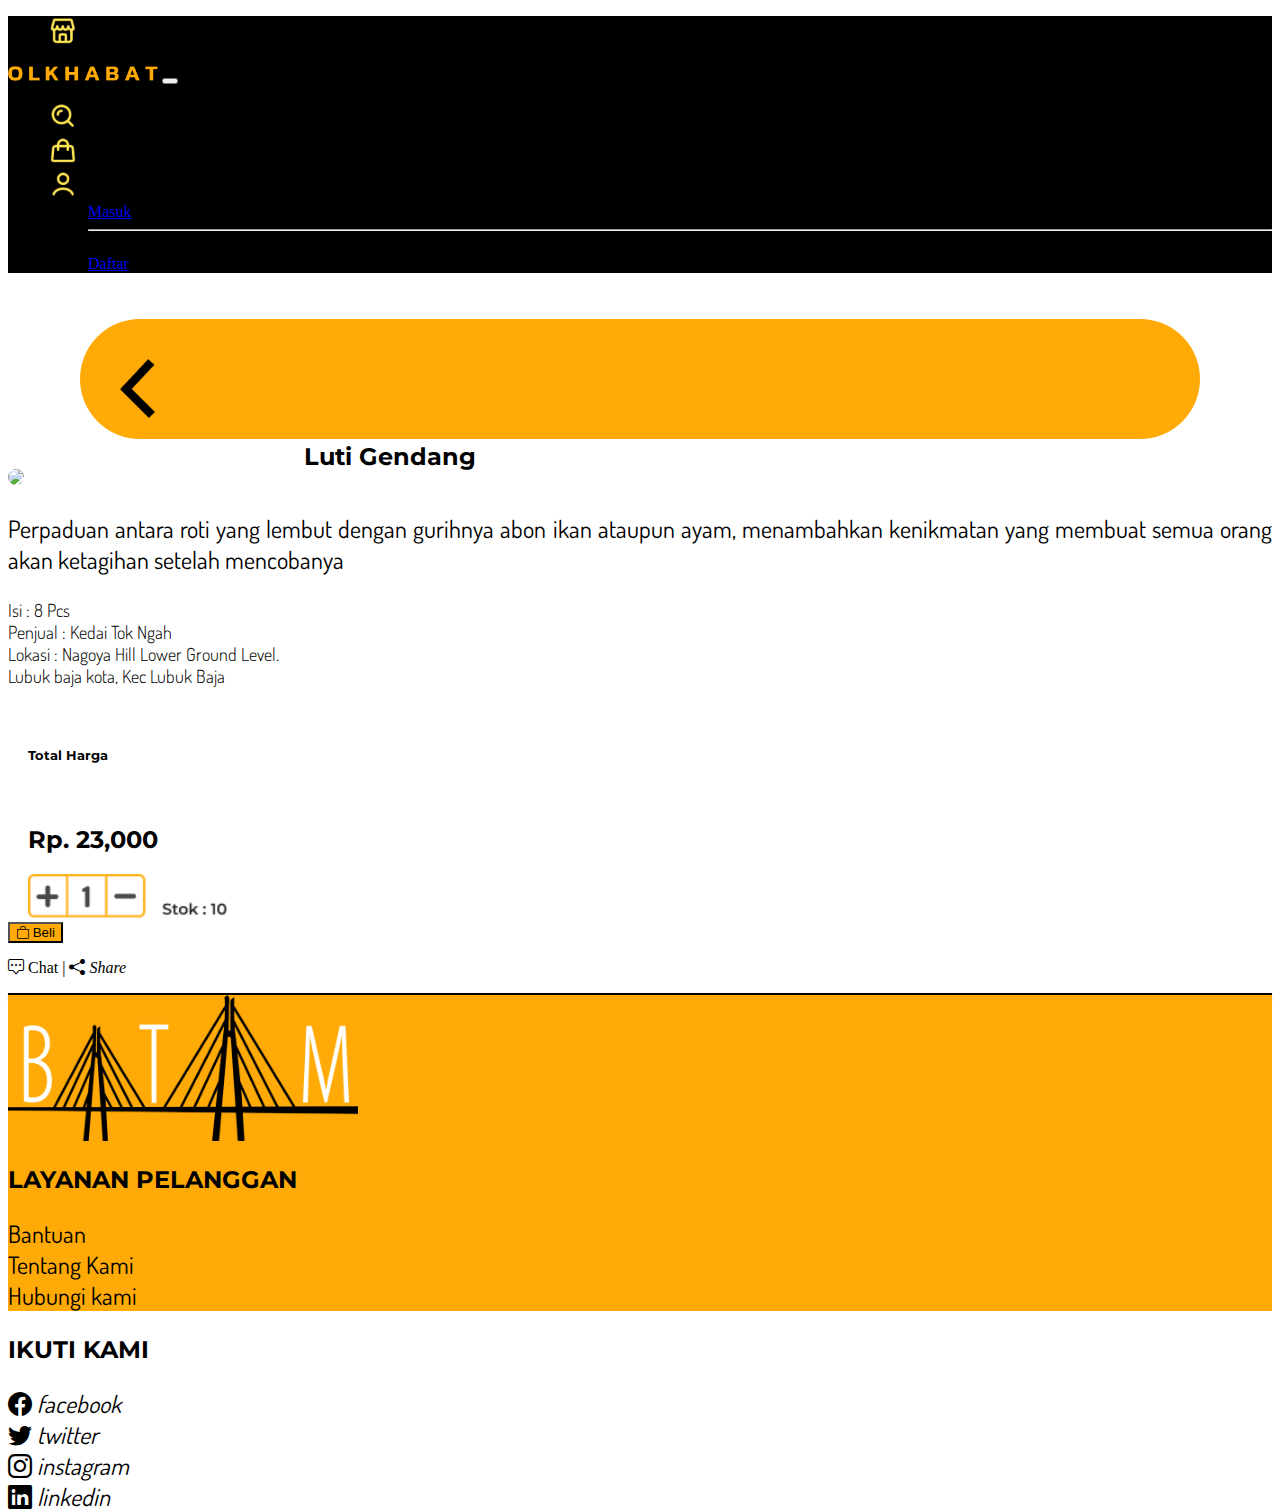
==== keranjang.html @ ab9e353c "Add files via upload" ====
<!doctype html>
<html lang="en">
  <head>
    <meta charset="utf-8">
    <meta name="viewport" content="width=device-width, initial-scale=1">
    <!-- my googleapis -->
    <link href="https://fonts.googleapis.com/css2?family=Dosis:wght@700&family=Montserrat:wght@700&display=swap" rel="stylesheet">
    <link href="https://fonts.googleapis.com/css2?family=Kanit&display=swap" rel="stylesheet">

    <!-- my bootrasrap -->
    <link href="https://cdn.jsdelivr.net/npm/bootstrap@5.0.2/dist/css/bootstrap.min.css" rel="stylesheet" integrity="sha384-EVSTQN3/azprG1Anm3QDgpJLIm9Nao0Yz1ztcQTwFspd3yD65VohhpuuCOmLASjC" crossorigin="anonymous">
    <!-- my css -->
    <link rel="stylesheet" type="text/css" href="style.css">
   
    <!-- my icon bootsrap -->
    <link rel="stylesheet" href="https://cdn.jsdelivr.net/npm/bootstrap-icons@1.5.0/font/bootstrap-icons.css">
    <title> KERANJANG OLKHABAT || NARA </title>
  </head>
  <body>
    <!-- Navigation Bar -->
    <nav class="navbar navbar-expand-lg navbar-dark" style="background-color: black;">
        <div class="container-fluid">

            <div class="collapse navbar-collapse order-lg-1 order-3" id="navbarSupportedContent" navigation-menu>
                <ul class="navbar-nav me-auto mb-2 mb-lg-0">
                  <li class="nav-item">
                    <a class="nav-link active" aria-current="page" href="index.html"><img src="aset/Home.png" width="30px" title="Home"></a>
                  </li>
              </div>

          <a class="navbar-brand order-1 mr-lg-0" href="#"><img src="aset/O L K H A B A T.png" width="150px"></a>
          <button class="navbar-toggler order-2" 
            type="button" data-bs-toggle="collapse" 
            data-bs-target="#navbarSupportedContent" 
            aria-controls="navbarSupportedContent" 
            aria-expanded="false" 
            aria-label="Toggle navigation">
            <span class="navbar-toggler-icon"></span>
          </button>

          <div class="collapse navbar-collapse order-lg-3 order-4" id="navbarSupportedContent" navigation-menu>
            <ul class="navbar-nav ms-auto">
              <li class="nav-item">
                <a class="nav-link" aria-current="page" href="#"><img src="aset/Search.png" width="30px" title="Search"></a>
              </li>
              <li class="nav-item">
                <a class="nav-link" href="#"><img src="aset/Keranjang.png" width="30px" title="Keranjang"></a>
              </li>
              <li class="nav-item dropdown">
                <a class="nav-link dropdown-toggle" href="#" id="navbarDropdown" role="button" data-bs-toggle="dropdown" aria-expanded="false">
                    <img src="aset/Sign in.png" width="30px">
                </a>
                <ul class="dropdown-menu dropdown-menu-dark" aria-labelledby="dropdownMenuButton2" style="background-color: black;">
                  <li><a class="dropdown-item" href="#">Masuk</a></li>
                  <li><hr class="dropdown-divider"></li>
                  <li><a class="dropdown-item" href="#">Daftar</a></li>
                </ul>
              </li>
            </ul>
          </div>
        </div>
      </nav>

      <!-- checkout -->
      <div id="trending">
        <div class="jumbotron">
            <div class="card mb-3 border-0" 
                style="max-width: 540px;
                max-height: 40px; 
                background-color: rgba(0, 0, 0, 0)">
                <div class="row g-0">
                  <div class="col-md-3" style=" width: 35px;">
                    <a href="index.html">
                    <img src="aset/next.png" class="img-fluid rounded-start" alt="..." style="width: 35px;">
                    </a>
                  </div>
                  <div class="col-md-8">
                    <div class="card-body">
                      <h2 class="card-title" style="font-family: Montserrat; color: black;">Luti Gendang</h5>
                    </div>
                  </div>
                </div>
              </div>
        </div>
    </div>
    
    <!-- Keranjang -->
    <div class="container " >
        <div class="row ">
         <div class="col-md-4 mb-5">
          <img src="aset/oleh2 batam/6.jpg" class="mx-5" style="width: 85%; border-radius: 40px;">
         </div>  
         <div class="col-md-4">
          <p style="font-family: Dosis; font-size: 24px; text-align: justify;">
            Perpaduan antara roti yang lembut dengan gurihnya abon ikan ataupun ayam, 
            menambahkan kenikmatan yang membuat semua orang akan ketagihan setelah mencobanya</p>
          <p class="text-secondary mt-3" style="font-family: Dosis; font-size: 18px; font-weight: 300;">
          Isi : 8 Pcs <br>
          Penjual : Kedai Tok Ngah <br>
          Lokasi : Nagoya Hill Lower Ground Level. <br>
          Lubuk baja kota, Kec Lubuk Baja </p>
          </div>  
          <div class="col-md-4">
            <div class="card mb-3 border-3" style="border-radius: 50px; border-color: rgb(255, 170, 6);"> 
                <div class="card-body">
                    <div class="row mt-2"> 
                        <div class="col-md-6" style="padding: 20px; border-radius: 50px;">
                        <h5 style="font-family: Montserrat;">
                          Total Harga</h5>
                        </div>
                        <h2 class="fw-bold mb-3" style="font-family: Montserrat; padding-left: 20px;">Rp. 23,000</h2>
                        <img src="aset/stok.png" style="width: 200px; padding-left: 20px;">
                    </div>
                    
                    <div class="row mt-3 mb-4"> 
                        <div class="col-md-3">
                        </div>
                        <div class="col-md-6 mt-5">
                            <a href="checkout.html">
                              <button type="button" class="btn text-light text-center fw-bold mx-1 col-12" style="background-color: rgb(255, 170, 6);;">
                              <i class="bi bi-bag fs-5 fw-bold"></i> Beli </button></a>
                            <p class="text-center"><i class="bi bi-chat-square-dots "></i> Chat | <i class="bi bi-share-fill"> Share</i> </p>
                        </div>
                        <div class="col-md-3">
                        </div>
                    </div>
                </div>
            </div>
        </div>  
        </div>
    </div>

     <!-- footer -->
    <div class="container-fluid align-items-center mb-5 " style="background-color: rgb(255, 170, 6); max-height: 300px;">
      <div class="pading mb-5">  
      </div>
          <div class="container text-light" style="background-color: rgb(255, 170, 6);">
            <div class="row mb-5" style="max-height: 300px;">
              <div class="col-4" style="background-color: rgb(255, 170, 6);">
                <img src="aset/Batam.png" style="width: 350px;">
              </div>
      
              <div class="col-4" style="background-color: rgb(255, 170, 6);">
                <h2 class="mb-5" style="font-family: Montserrat; font-size: 24px;">LAYANAN PELANGGAN</h2>  
                <p class="fs-4" style="font-family: Dosis; font-size: 24px;">
                    Bantuan <br>Tentang Kami <br> Hubungi kami
                  </p>
                </div>
              <div class="col-4">
                <h2 class="mb-5" style="font-family: Montserrat; font-size: 24px;">IKUTI KAMI</h2>  
                <p style="font-family: Dosis; font-size: 24px;">
                  <i class="bi bi-facebook fs-4">     facebook</i>
                  <br>
                  <i class="bi bi-twitter fs-4">      twitter</i>
                  <br>
                  <i class="bi bi-instagram fs-4">      instagram</i>
                  <br>
                  <i class="bi bi-linkedin fs-4">      linkedin</i>
                  </p>
                </div>
            </div>
          </div>
        </div>
      </div>
  </div>

      <!-- selesai -->
    <script src="https://cdn.jsdelivr.net/npm/bootstrap@5.0.2/dist/js/bootstrap.bundle.min.js" 
    integrity="sha384-MrcW6ZMFYlzcLA8Nl+NtUVF0sA7MsXsP1UyJoMp4YLEuNSfAP+JcXn/tWtIaxVXM" crossorigin="anonymous">
    </script>
  </body>
</html>
---- style.css ----
@media (min-width: 992px) {
  .navbar-expand-lg .navbar-collapse {
    width: 100%;
  }
}

.abu {
  background-color: red;
}

.pading {
  padding: 1px 1px;
  background-color: black;
  box-shadow: 0px 4px 4px rgba(0, 0, 0, 0.25);
}

.pad {
  padding: 2px 2px;
  background-color: #FBCD73;
  box-shadow: 0px 4px 4px #FDD994;
}

#trending {
  text-align: center;
  padding: 30px;
}

#trending .jumbotron {
  padding: 40px;
  background-color: rgb(255, 170, 6);
  border-radius: 80px;
  max-width: 1040px;
  margin: 0 auto;
}

#keranjang {
  padding: 30px;
}

#keranjang .jumbotron{
  padding: 40px;

  border-radius: 80px;
  max-width: 1500px;
  margin: 0 auto;
}

.container .row .card {
  border-radius: 30px;
}
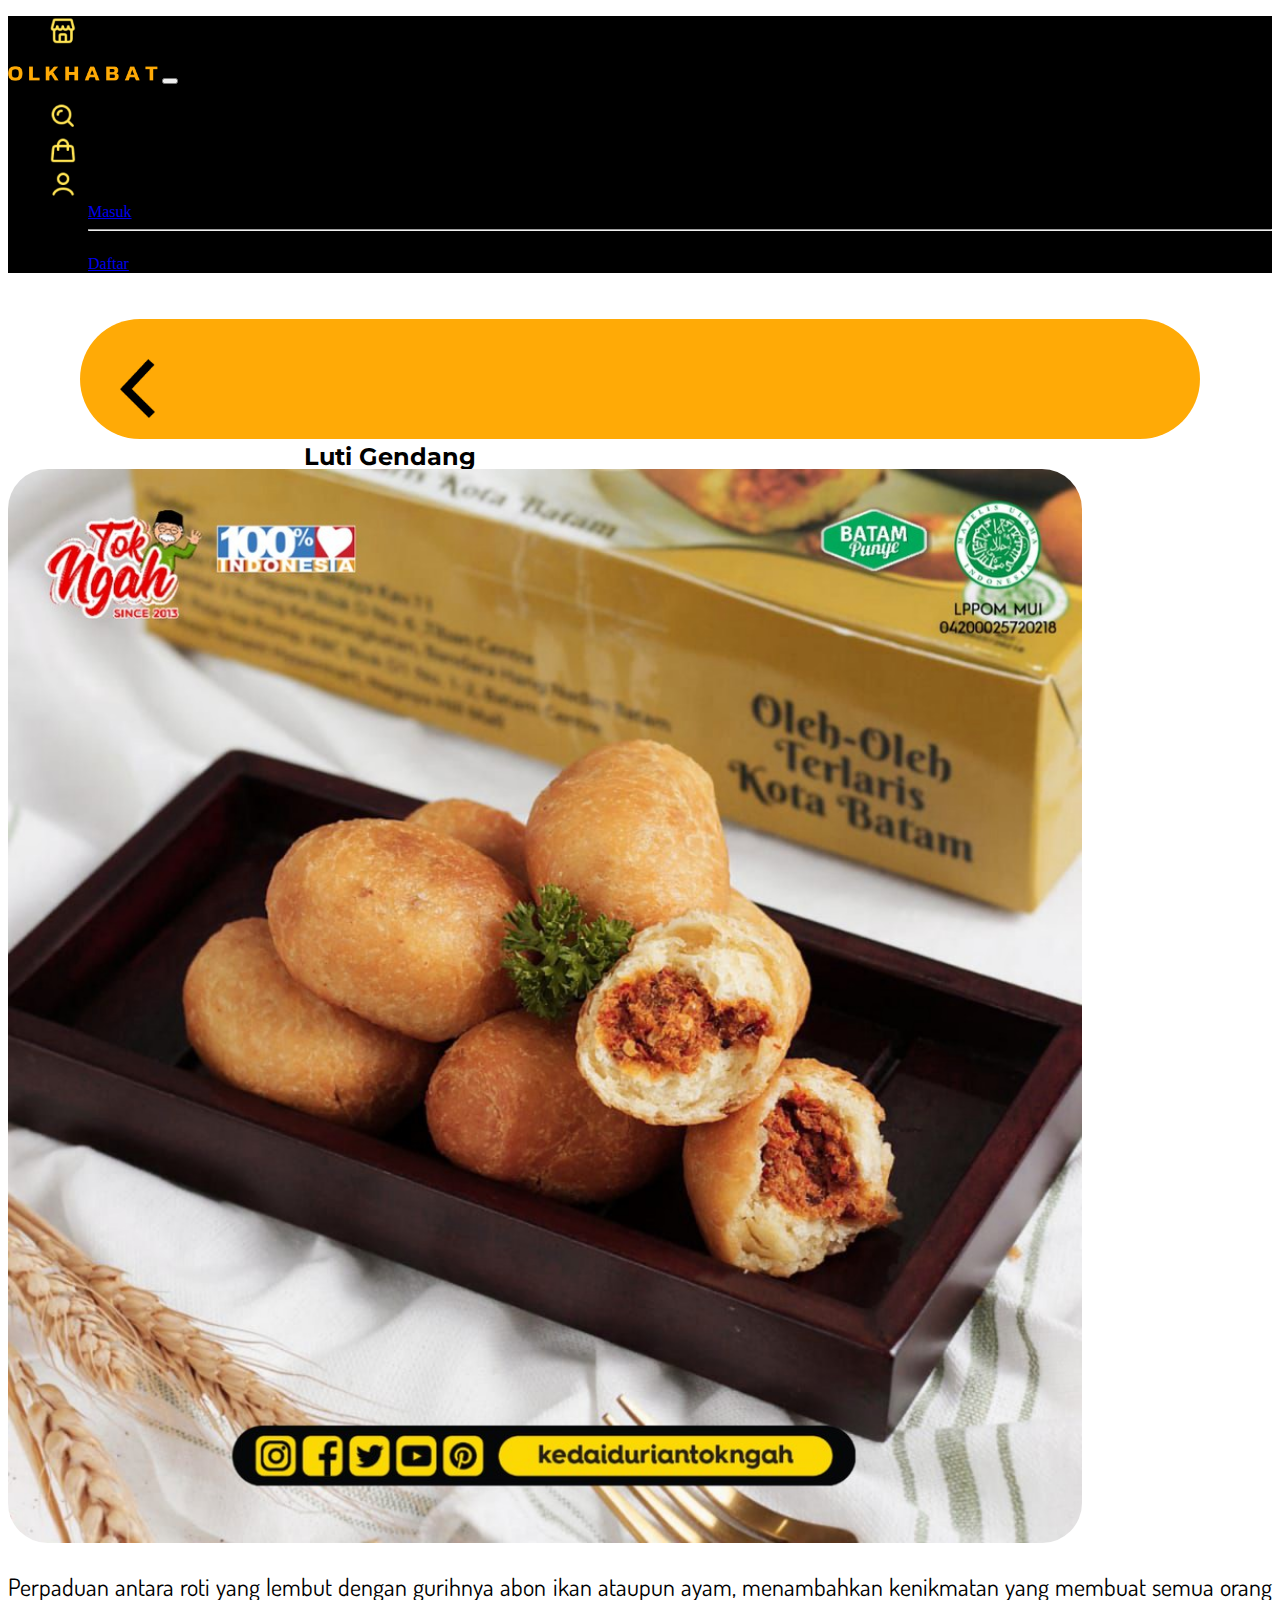
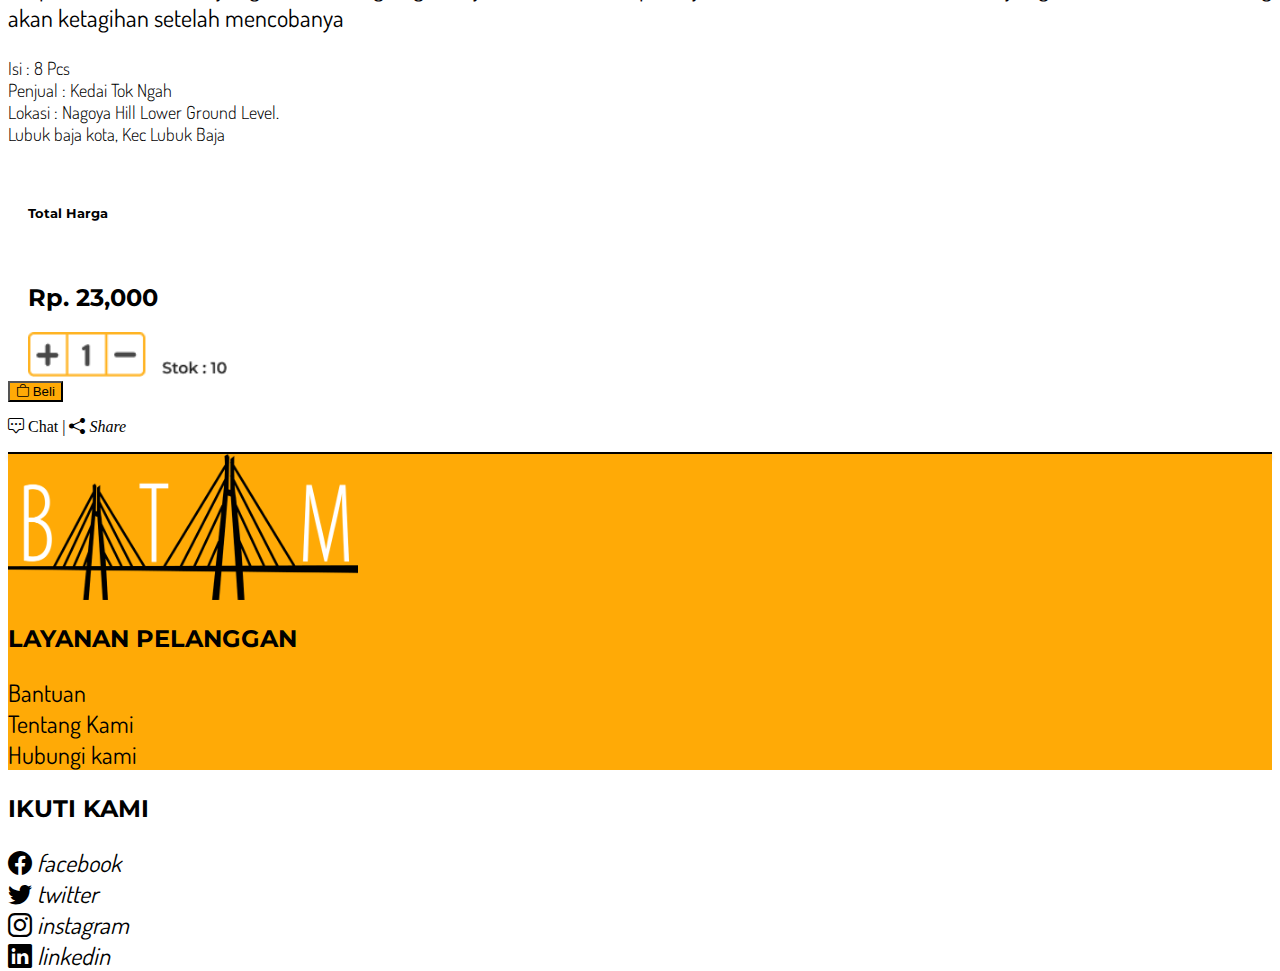
==== commit 09733d7e: "Update keranjang.html" ====
--- a/keranjang.html
+++ b/keranjang.html
@@ -88,7 +88,7 @@
     <div class="container " >
         <div class="row ">
          <div class="col-md-4 mb-5">
-          <img src="aset/oleh2 batam/6.jpg" class="mx-5" style="width: 85%; border-radius: 40px;">
+          <img src="aset/6.jpg" class="mx-5" style="width: 85%; border-radius: 40px;">
          </div>  
          <div class="col-md-4">
           <p style="font-family: Dosis; font-size: 24px; text-align: justify;">
@@ -169,4 +169,4 @@
     integrity="sha384-MrcW6ZMFYlzcLA8Nl+NtUVF0sA7MsXsP1UyJoMp4YLEuNSfAP+JcXn/tWtIaxVXM" crossorigin="anonymous">
     </script>
   </body>
-</html>+</html>
